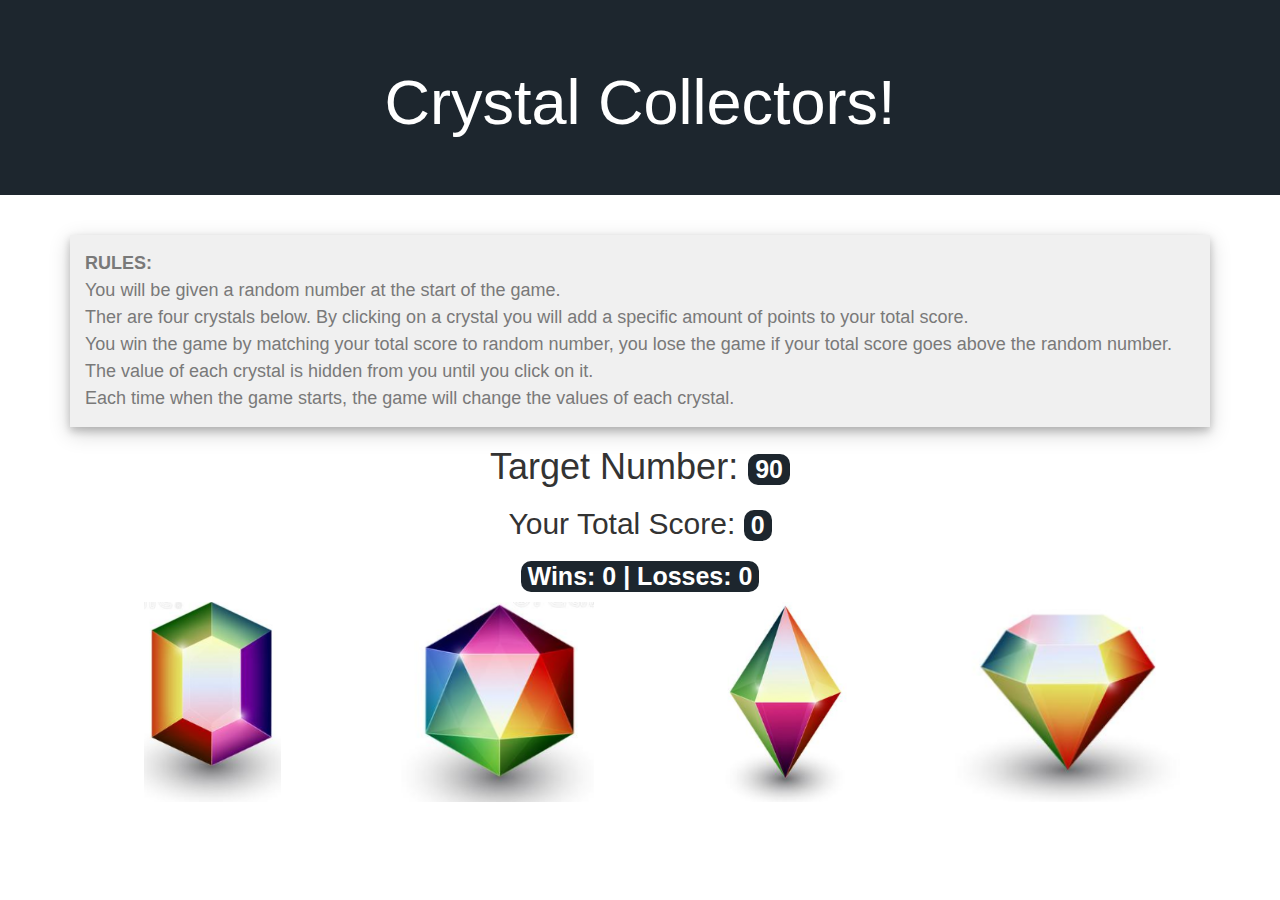
==== index.html @ 911c91a7 "Completed The Game!" ====
<!DOCTYPE html>
<html>
<head>
    <meta charset="utf-8" />
    <meta http-equiv="X-UA-Compatible" content="IE=edge">
    <title>Crystals Collector</title>
    <meta name="viewport" content="width=device-width, initial-scale=1">
    <link rel="stylesheet" href="https://maxcdn.bootstrapcdn.com/bootstrap/3.3.7/css/bootstrap.min.css">
    <link rel="stylesheet" type="text/css" media="screen" href="assets/css/style.css">
    <script src="https://ajax.googleapis.com/ajax/libs/jquery/3.3.1/jquery.min.js"></script>
    <script src="https://maxcdn.bootstrapcdn.com/bootstrap/3.3.7/js/bootstrap.min.js"></script>
    <script src="https://code.jquery.com/jquery-3.3.1.min.js" integrity="sha256-FgpCb/KJQlLNfOu91ta32o/NMZxltwRo8QtmkMRdAu8=" crossorigin="anonymous"></script>

</head>
<body>

<div class = "jumbotron text-center"><h1 id = "title"></h1></div>
<div class = "container">
    <div><h4 id = "rules"></h4></div>
    <div class = "text-center"><h1 id = "randomNum"></h1></div>
    <div class = "text-center"><h2 id = "playerNum"></h2></div> 
    <div class = "text-center"><h3 id = "scoreboard"></h3></div>
    <div class = "text-center" id = "crystals">
        <div class = "col-md-3">
            <img id = "0" src="assets/images/crystal1.png">
        </div>
        <div class = "col-md-3">
            <img id = "1" src="assets/images/crystal2.png">
        </div>
        <div class = "col-md-3">
            <img id = "2" src="assets/images/crystal3.png">
        </div>
        <div class = "col-md-3">
            <img id = "3" src="assets/images/crystal4.png">
        </div>
    </div>

</div>
    
<script src="assets/javascript/game.js"></script>
</body>
</html>
---- assets/css/style.css ----
.badge{
    font-size: 25px;
    background-color: #1d262e;
}
#rules {
    box-shadow: 0 4px 8px 0 rgba(0, 0, 0, 0.2), 0 6px 20px 0 rgba(0, 0, 0, 0.19);
    padding: 15px;
    color: rgb(121, 121, 121);
    line-height: 1.5;
    background-color: #f0f0f0;
}
img {
    width: auto;
    height: 200px;;
}
.jumbotron {
    background-color: #1d262e;
    color: #fff;
}
@media screen and (max-width: 600px) {
    .badge{
        font-size: 15px;
        background-color: #1d262e;
    }
    #rules {
        box-shadow: 0 4px 8px 0 rgba(0, 0, 0, 0.2), 0 6px 20px 0 rgba(0, 0, 0, 0.19);
        padding: 15px;
        color: rgb(121, 121, 121);
        line-height: 1;
        background-color: #f0f0f0;
    }
    img {
        width: auto;
        height: 100px;;
    }
}
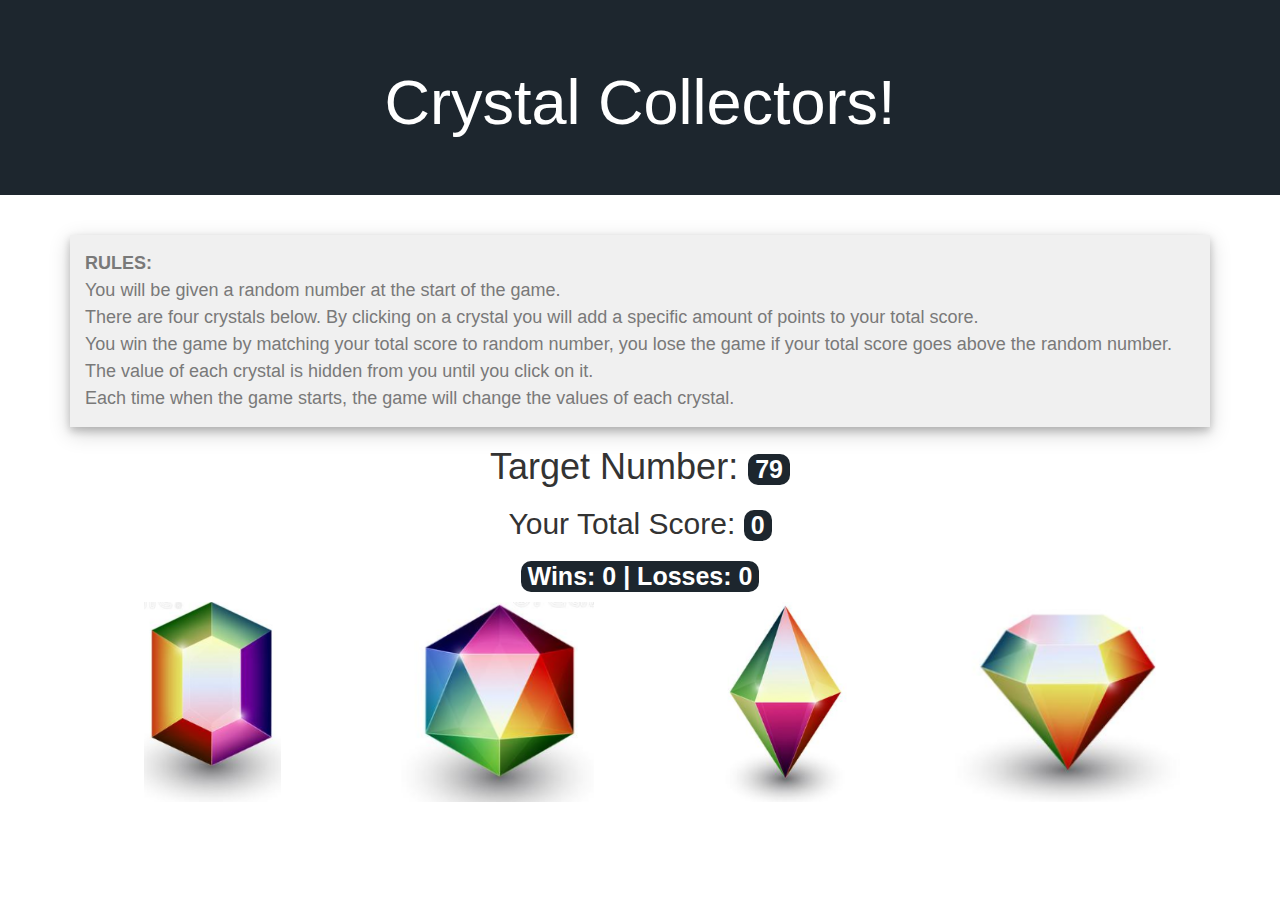
==== commit 74e64558: "Update index.html" ====
--- a/index.html
+++ b/index.html
@@ -3,7 +3,7 @@
 <head>
     <meta charset="utf-8" />
     <meta http-equiv="X-UA-Compatible" content="IE=edge">
-    <title>Crystals Collector</title>
+    <title>Crystals Collectors</title>
     <meta name="viewport" content="width=device-width, initial-scale=1">
     <link rel="stylesheet" href="https://maxcdn.bootstrapcdn.com/bootstrap/3.3.7/css/bootstrap.min.css">
     <link rel="stylesheet" type="text/css" media="screen" href="assets/css/style.css">
@@ -39,4 +39,4 @@
     
 <script src="assets/javascript/game.js"></script>
 </body>
-</html>+</html>
